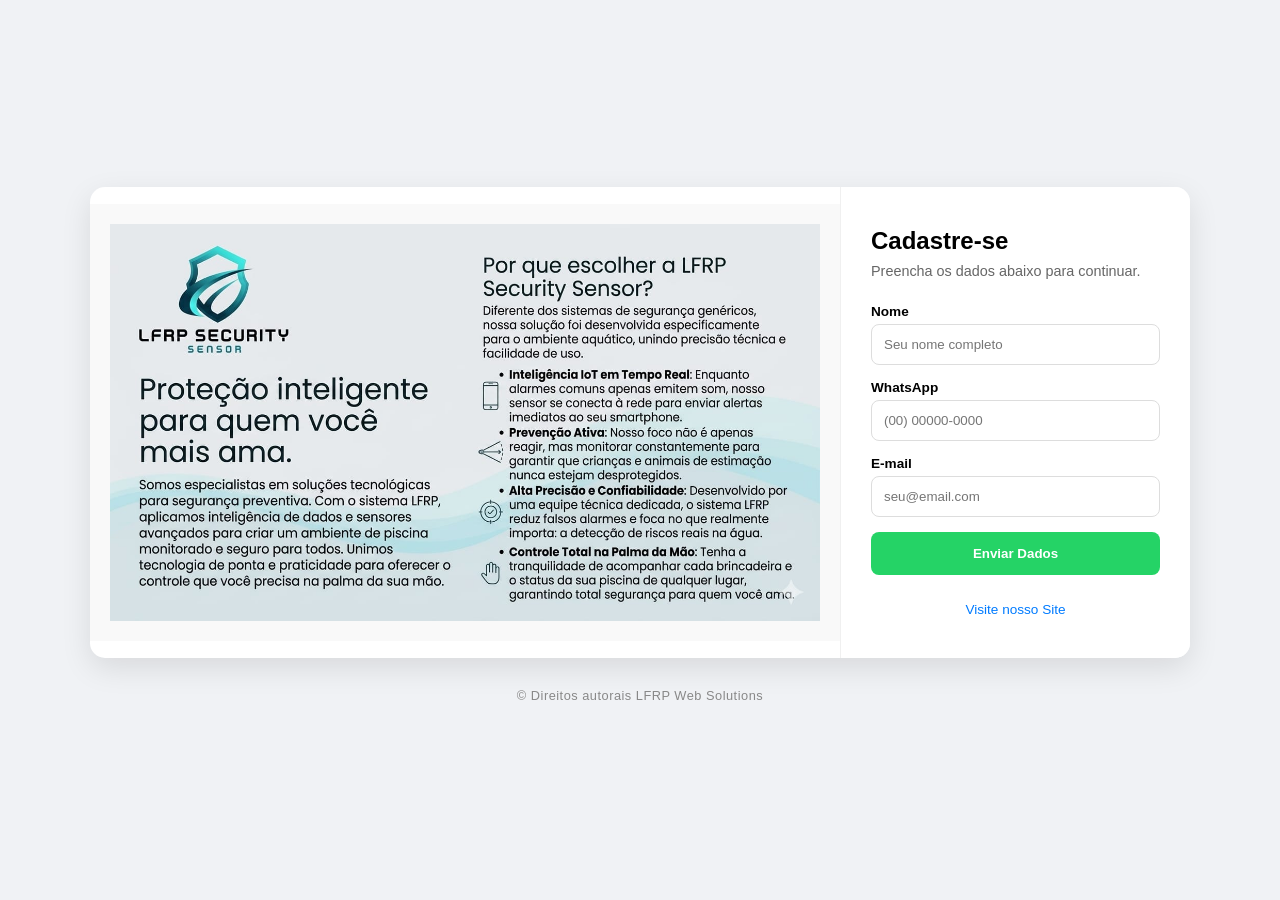
==== index2.html @ d7a37a0d "Add files via upload" ====
<!DOCTYPE html>
<html lang="pt-br">
<head>
    <meta charset="UTF-8">
    <meta name="viewport" content="width=device-width, initial-scale=1.0">
    <title>Página de Cadastro - Security Sensor</title>
    <link rel="stylesheet" href="style.css">
</head>
<body>

    <main class="container">
        <section class="content-wrapper">
            <div class="image-container">
                <img src="imagem 1.jpeg" alt="Logotipo Security Sensor e informações">
            </div>

            <div class="form-container">
                <div class="form-content"> 
                    <h2>Cadastre-se</h2>
                    <p>Preencha os dados abaixo para continuar.</p>
                    
                    <form action="index3.html" method="GET">
                        <div class="input-group">
                            <label for="nome">Nome</label>
                            <input type="text" id="nome" name="nome" placeholder="Seu nome completo" required>
                        </div>

                        <div class="input-group">
                            <label for="whatsapp">WhatsApp</label>
                            <input type="tel" id="whatsapp" name="whatsapp" placeholder="(00) 00000-0000" required>
                        </div>

                        <div class="input-group">
                            <label for="email">E-mail</label>
                            <input type="email" id="email" name="email" placeholder="seu@email.com" required>
                        </div>

                        <button type="submit" class="btn-enviar">Enviar Dados</button>
                    </form>

                    <div class="site-link-wrapper">
                        <a href="https://cbtecnologiars.com.br/turmaiot/Ronaldo/" target="_blank" class="link-site">Visite nosso Site</a>
                    </div>
                </div>
            </div>
        </section>
    </main>

    <footer class="footer-copy">
        <p>&copy; Direitos autorais LFRP Web Solutions</p>
    </footer>

</body>
</html>
---- style.css ----
/* Configurações Globais */
* {
    margin: 0;
    padding: 0;
    box-sizing: border-box;
    font-family: 'Segoe UI', Tahoma, Geneva, Verdana, sans-serif;
}

body {
    background-color: #f0f2f5;
    display: flex;
    flex-direction: column; /* Ajustado para empilhar o container e o footer */
    justify-content: center;
    align-items: center;
    min-height: 100vh;
    padding: 20px 0;
}

/* Container Principal */
.container {
    width: 95%;
    max-width: 1100px; 
    background: #fff;
    border-radius: 15px;
    box-shadow: 0 10px 30px rgba(0,0,0,0.1);
    overflow: hidden;
    margin-bottom: 20px; /* Espaço entre a caixa e o rodapé */
}

.content-wrapper {
    display: flex; 
    flex-direction: row; 
    align-items: center;
}

/* Imagem Inteira */
.image-container {
    flex: 1; 
    display: flex;
    justify-content: center;
    align-items: center;
    background-color: #f9f9f9; 
    padding: 20px;
}

.image-container img {
    max-width: 100%;
    max-height: 550px;
    object-fit: contain;
    display: block;
}

/* Formulário Estreito */
.form-container {
    flex: 0 0 auto; 
    width: 350px; 
    padding: 40px 30px;
    background-color: #fff;
    display: flex;
    flex-direction: column;
    justify-content: center;
    border-left: 1px solid #f0f0f0;
}

.form-content h2 { font-size: 1.5rem; margin-bottom: 8px; }
.form-content p { font-size: 0.9rem; color: #666; margin-bottom: 25px; }

.input-group { margin-bottom: 15px; }
.input-group label { display: block; font-weight: bold; font-size: 0.85rem; margin-bottom: 5px; }
.input-group input {
    width: 100%;
    padding: 12px;
    border: 1px solid #ddd;
    border-radius: 8px;
}

.btn-enviar {
    width: 100%;
    background-color: #25d366;
    color: white;
    padding: 14px;
    border: none;
    border-radius: 8px;
    cursor: pointer;
    font-weight: bold;
    transition: 0.3s;
}

.btn-enviar:hover { background-color: #1ebd5b; }

.site-link-wrapper { margin-top: 25px; text-align: center; }
.link-site { color: #007bff; text-decoration: none; font-size: 0.85rem; }

/* ESTILO DO RODAPÉ */
.footer-copy {
    text-align: center;
    padding: 10px;
    width: 100%;
}

.footer-copy p {
    font-size: 0.8rem;
    color: #888;
    letter-spacing: 0.5px;
}

/* Responsividade */
@media (max-width: 768px) {
    .content-wrapper { flex-direction: column; }
    .form-container { width: 100%; border-left: none; }
    .image-container img { max-height: 300px; }
}
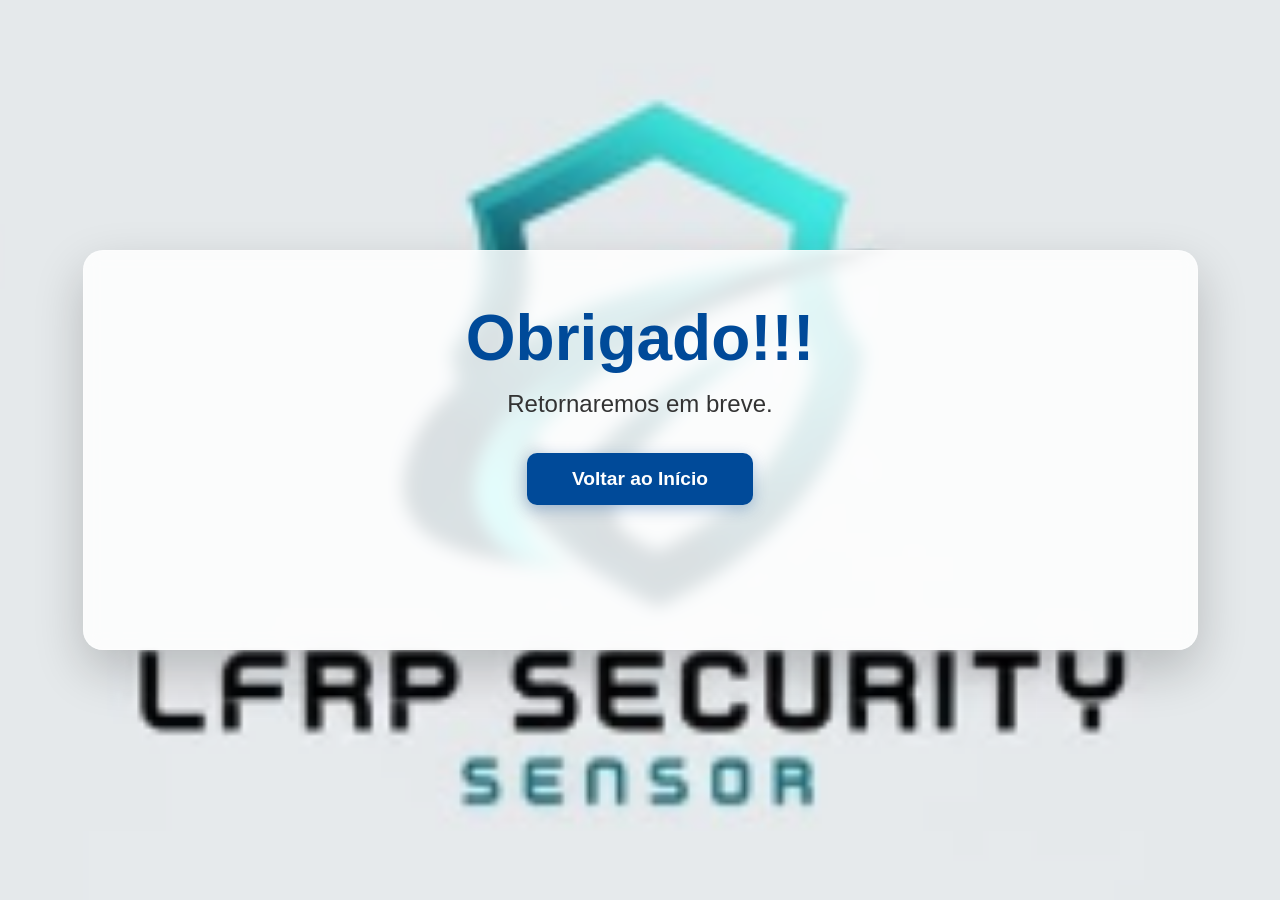
==== commit 94ab08d5: "Add files via upload" ====
--- a/index2.html
+++ b/index2.html
@@ -3,52 +3,98 @@
 <head>
     <meta charset="UTF-8">
     <meta name="viewport" content="width=device-width, initial-scale=1.0">
-    <title>Página de Cadastro - Security Sensor</title>
-    <link rel="stylesheet" href="style.css">
+    <title>Obrigado - LFRP Security</title>
+    <style>
+        * {
+            margin: 0;
+            padding: 0;
+            box-sizing: border-box;
+            font-family: 'Segoe UI', Tahoma, Geneva, Verdana, sans-serif;
+        }
+
+        body {
+            /* Fundo principal com a sua imagem */
+            background-image: url('imagem2.png');
+            
+            /* Ajustes para alta qualidade e resolução */
+            background-size: cover; /* Preenche a tela toda */
+            background-position: center; /* Centraliza a logo */
+            background-repeat: no-repeat;
+            background-attachment: fixed; /* Efeito de fundo fixo ao rolar */
+            
+            height: 100vh;
+            display: flex;
+            justify-content: center;
+            align-items: center;
+            background-color: #f0f4f7; /* Cor de segurança */
+        }
+
+        .container-agradecimento {
+            /* Definindo a proporção de 1115x645 de forma responsiva */
+            max-width: 1115px;
+            width: 90%;
+            height: auto;
+            min-height: 400px;
+            
+            /* Vidro fosco (Glassmorphism) para destacar o texto sem esconder o fundo */
+            background: rgba(255, 255, 255, 0.85);
+            backdrop-filter: blur(8px); 
+            
+            border-radius: 20px;
+            padding: 50px;
+            text-align: center;
+            box-shadow: 0 20px 50px rgba(0, 0, 0, 0.2);
+            border: 1px solid rgba(255, 255, 255, 0.3);
+        }
+
+        h1 {
+            color: #004a99;
+            font-size: 4rem; /* Texto grande e impactante */
+            margin-bottom: 15px;
+            font-weight: 800;
+        }
+
+        p {
+            color: #333;
+            font-size: 1.5rem;
+            margin-bottom: 35px;
+            font-weight: 500;
+        }
+
+        .btn-voltar {
+            display: inline-block;
+            padding: 15px 45px;
+            background-color: #004a99;
+            color: white;
+            text-decoration: none;
+            border-radius: 10px;
+            font-weight: bold;
+            font-size: 1.2rem;
+            transition: all 0.3s ease;
+            box-shadow: 0 4px 15px rgba(0, 74, 153, 0.3);
+        }
+
+        .btn-voltar:hover {
+            background-color: #00bcd4;
+            transform: translateY(-3px);
+            box-shadow: 0 6px 20px rgba(0, 188, 212, 0.4);
+        }
+
+        /* Ajuste para celulares */
+        @media (max-width: 768px) {
+            h1 { font-size: 2.5rem; }
+            p { font-size: 1.1rem; }
+            .container-agradecimento { padding: 30px; }
+        }
+    </style>
 </head>
 <body>
 
-    <main class="container">
-        <section class="content-wrapper">
-            <div class="image-container">
-                <img src="imagem 1.jpeg" alt="Logotipo Security Sensor e informações">
-            </div>
-
-            <div class="form-container">
-                <div class="form-content"> 
-                    <h2>Cadastre-se</h2>
-                    <p>Preencha os dados abaixo para continuar.</p>
-                    
-                    <form action="index3.html" method="GET">
-                        <div class="input-group">
-                            <label for="nome">Nome</label>
-                            <input type="text" id="nome" name="nome" placeholder="Seu nome completo" required>
-                        </div>
-
-                        <div class="input-group">
-                            <label for="whatsapp">WhatsApp</label>
-                            <input type="tel" id="whatsapp" name="whatsapp" placeholder="(00) 00000-0000" required>
-                        </div>
-
-                        <div class="input-group">
-                            <label for="email">E-mail</label>
-                            <input type="email" id="email" name="email" placeholder="seu@email.com" required>
-                        </div>
-
-                        <button type="submit" class="btn-enviar">Enviar Dados</button>
-                    </form>
-
-                    <div class="site-link-wrapper">
-                        <a href="https://cbtecnologiars.com.br/turmaiot/Ronaldo/" target="_blank" class="link-site">Visite nosso Site</a>
-                    </div>
-                </div>
-            </div>
-        </section>
-    </main>
-
-    <footer class="footer-copy">
-        <p>&copy; Direitos autorais LFRP Web Solutions</p>
-    </footer>
+    <div class="container-agradecimento">
+        <h1>Obrigado!!!</h1>
+        <p>Retornaremos em breve.</p>
+        <a href="index.html" class="btn-voltar">Voltar ao Início</a>
+    </div>
 
 </body>
 </html>
